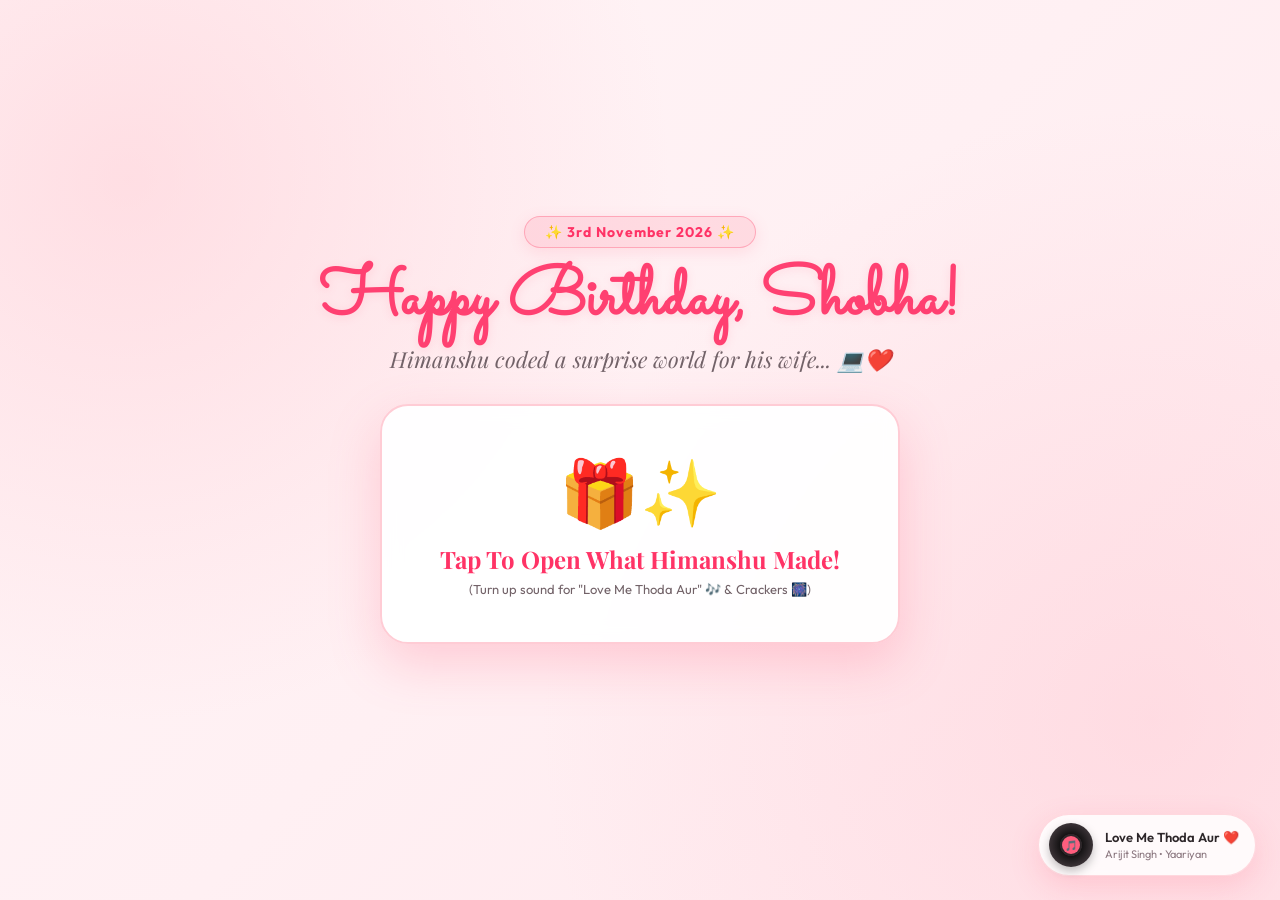
==== index.html @ 77c45a56 "feat: streamlined fast playful story with high visual return, crackers & zero reading clutter" ====
<!DOCTYPE html>
<html lang="en">
<head>
  <meta charset="UTF-8">
  <meta name="viewport" content="width=device-width, initial-scale=1.0, maximum-scale=1.0, user-scalable=no">
  <title>Happy Birthday Shobha 🎂💖 | 3rd November 2026</title>
  <link rel="stylesheet" href="assets/css/shared.css">
  <link rel="stylesheet" href="assets/css/storybook.css">
  <link rel="stylesheet" href="assets/css/vinyl.css">
  <link rel="stylesheet" href="assets/css/master_story.css">
</head>
<body>
  <!-- Ambient Background & Crackers Canvas -->
  <div class="ambient-bg"></div>

  <div class="story-container">

    <!-- STEP 0: Direct 1-Click Launch & Cracker Blast -->
    <div class="story-step active" id="step-0">
      <div class="date-badge">✨ 3rd November 2026 ✨</div>
      <h1 class="romantic-title">Happy Birthday, Shobha!</h1>
      <p class="romantic-subtitle">Himanshu coded a surprise world for his wife... 💻❤️</p>

      <div class="big-start-box" id="btn-main-start">
        <div class="start-icon">🎁✨</div>
        <h2 style="font-family: 'Playfair Display', serif; font-size: 24px; color: #ff3366; margin-top: 10px;">
          Tap To Open What Himanshu Made!
        </h2>
        <p style="font-size: 13px; color: #726268; margin-top: 6px;">
          (Turn up sound for "Love Me Thoda Aur" 🎶 & Crackers 🎆)
        </p>
      </div>
    </div>

    <!-- STEP 1: Funny Identity Verification (He click vs didn't click) -->
    <div class="story-step" id="step-1">
      <div class="date-badge">🔒 Himanshu Security Protocol</div>
      <h1 class="romantic-title">Identity Check! 🧐</h1>
      <p class="romantic-subtitle">My code needs to verify you are the real Shobha...</p>

      <div class="playful-quiz-box">
        <h3 style="font-family: 'Playfair Display', serif; font-size: 20px; color: #2d2629; margin-bottom: 8px;">
          Do you admit that Himanshu is the luckiest guy on Earth to have you as his wife? 💖
        </h3>
        <div class="quiz-btn-row">
          <button class="btn-choice" id="btn-q-yes">YES, 100% FACT! 👑</button>
          <button class="btn-runaway" id="btn-q-no">NO 🙈</button>
        </div>
        <div id="q-feedback" style="margin-top: 15px; font-family: 'Caveat', cursive; font-size: 22px; min-height: 25px;"></div>
      </div>
    </div>

    <!-- STEP 2: Growing Heart & Love Meter (3 Quick Taps, BIG Cracker Payoffs) -->
    <div class="story-step" id="step-2">
      <div class="date-badge">✨ Himanshu's Love Machine ✨</div>
      <h1 class="romantic-title">How Much Does He Love You?</h1>
      <p class="romantic-subtitle">Tap the heart to pump up the love meter! ❤️</p>

      <div class="heart-pump-stage">
        <div class="growing-heart-wrapper">
          <svg class="g-heart-svg" id="g-heart-svg" viewBox="0 0 32 29.6">
            <path d="M23.6,0c-3.4,0-6.3,2.7-7.6,5.6C14.7,2.7,11.8,0,8.4,0C3.8,0,0,3.8,0,8.4c0,9.4,16,21.2,16,21.2s16-11.9,16-21.2
            C32,3.8,28.2,0,23.6,0z"/>
          </svg>
        </div>

        <div class="meter-gauge-bar">
          <div class="meter-gauge-fill" id="meter-gauge-fill"></div>
        </div>
        <div class="meter-level-text" id="meter-level-text">Himanshu's Love: 100%</div>
        <div class="meter-reason-box" id="meter-reason-box">
          "Tap the heart to pump up the love!"
        </div>
      </div>
    </div>

    <!-- STEP 3: Grand Celebration Finale (All Visual, Pure Fun, Zero Reading Clutter) -->
    <div class="story-step" id="step-3">
      <div class="date-badge">✨ 3rd November 2026 • The Grand Celebration ✨</div>
      <h1 class="romantic-title">Happy Birthday, My Queen Shobha 🎂</h1>
      <p class="romantic-subtitle">To My Beautiful Wife — You are my greatest blessing ❤️</p>

      <!-- 1. The 3D Birthday Cake -->
      <div class="cake-container" style="margin: 25px auto;">
        <!-- Candles -->
        <div class="candles-row">
          <div class="candle">
            <div class="candle-wick"></div>
            <div class="flame"></div>
            <div class="smoke-puff"></div>
          </div>
          <div class="candle">
            <div class="candle-wick"></div>
            <div class="flame"></div>
            <div class="smoke-puff"></div>
          </div>
          <div class="candle">
            <div class="candle-wick"></div>
            <div class="flame"></div>
            <div class="smoke-puff"></div>
          </div>
        </div>

        <div class="cake-tier-top">
          <div class="cake-frosting"></div>
          <div class="strawberries">
            <span class="strawberry">🍓</span>
            <span class="strawberry">🍓</span>
            <span class="strawberry">🍓</span>
          </div>
        </div>
        <div class="cake-tier-bottom">
          <div class="cake-frosting"></div>
        </div>
        <div class="cake-plate"></div>
      </div>

      <div style="margin: 15px 0 25px;">
        <button class="btn-romantic" id="btn-blow-candles-finale">
          Blow Out The Candles 🌬️✨
        </button>
        <div id="after-cake-banner" style="display: none; margin-top: 15px;">
          <p style="font-family: 'Caveat', cursive; font-size: 26px; color: #ff3366;">
            May all your wishes and sweetest dreams come true, my wife! 💖
          </p>
        </div>
      </div>

      <!-- 2. Hanging Fairy Light Clothesline (Their Photos!) -->
      <div class="fairy-lights-wire" style="margin-top: 25px;">
        <svg class="wire-svg" viewBox="0 0 900 60" preserveAspectRatio="none">
          <path d="M 0 10 Q 225 35 450 20 Q 675 35 900 10" stroke="rgba(255, 234, 167, 0.5)" stroke-width="2" fill="none"/>
        </svg>
        <div class="bulbs-row">
          <div class="bulb"></div>
          <div class="bulb"></div>
          <div class="bulb"></div>
          <div class="bulb"></div>
          <div class="bulb"></div>
          <div class="bulb"></div>
          <div class="bulb"></div>
          <div class="bulb"></div>
          <div class="bulb"></div>
        </div>
      </div>

      <div class="polaroids-container" style="margin-top: 10px;">
        <!-- Polaroid 1 -->
        <div class="polaroid-card">
          <div class="polaroid-inner">
            <div class="polaroid-front">
              <div class="polaroid-tape"></div>
              <div class="polaroid-img-wrapper">
                <img src="assets/photos/photo1.jpeg" alt="Our Special Memory 1">
              </div>
              <div class="polaroid-caption">My Sunshine & Daily Smile 🌸</div>
              <div class="flip-hint">Tap to flip ↺</div>
            </div>
            <div class="polaroid-back">
              <h4>To My Dearest Wife ❤️</h4>
              <p>"Your smile lights up my entire world every day. I am so blessed to call you my wife."</p>
              <div class="flip-hint">Tap to flip back ↻</div>
            </div>
          </div>
        </div>

        <!-- Polaroid 2 -->
        <div class="polaroid-card">
          <div class="polaroid-inner">
            <div class="polaroid-front">
              <div class="polaroid-tape"></div>
              <div class="polaroid-img-wrapper">
                <img src="assets/photos/photo2.jpeg" alt="Our Special Memory 2">
              </div>
              <div class="polaroid-caption">My Wife Shobha — Forever Mine 💍✨</div>
              <div class="flip-hint">Tap to flip ↺</div>
            </div>
            <div class="polaroid-back">
              <h4>My Sacred Promise 💍</h4>
              <p>"I promise to hold your hand, make you laugh, and love you more with every passing day."</p>
              <div class="flip-hint">Tap to flip back ↻</div>
            </div>
          </div>
        </div>
      </div>

      <!-- 3. Scratch-Off Surprise Card -->
      <div class="scratch-section" style="margin-top: 35px; width: 100%;">
        <h3 style="font-family: 'Playfair Display', serif; color: #ff8da1; font-size: 21px;">
          Scratch To Reveal Himanshu's Message ✨
        </h3>
        <p style="font-size: 13px; color: #9f8c95; margin-top: 4px;">
          Scratch off the golden layer with your finger or mouse!
        </p>

        <div class="scratch-canvas-container" style="margin: 20px auto;">
          <div class="scratch-secret-message">
            <h3>Forever Yours, Shobha 💍</h3>
            <p>"Happy Birthday to my beautiful wife Shobha! You have my whole heart forever & always ❤️"</p>
          </div>
          <canvas id="scratch-canvas-finale"></canvas>
        </div>
      </div>

      <!-- 4. Crackers Cannon & Kisses Buttons -->
      <div class="crackers-action-card">
        <h3 style="font-family: 'Playfair Display', serif; color: #ff3366; font-size: 20px;">
          Burst Crackers & Fireworks! 🎆🎇
        </h3>
        <p style="font-size: 13px; color: #726268; margin-top: 4px; margin-bottom: 16px;">
          Crackers are bursting in the sky for you! Tap below to blast more!
        </p>
        <button class="btn-romantic" id="btn-burst-more-crackers">
          Blast More Crackers 🎆✨
        </button>
      </div>

      <div style="margin-top: 20px;">
        <button class="btn-romantic" id="btn-finale-kisses" style="background: linear-gradient(135deg, #e91e63, #ff4081);">
          Send Him A Kiss Back 💋
        </button>
      </div>

      <p style="margin-top: 35px; font-size: 13px; color: #a39299; font-family: 'Playfair Display', serif; font-style: italic;">
        Crafted with infinite love by Himanshu for his wife Shobha • 3rd November 2026
      </p>

    </div>

  </div>

  <!-- Scripts -->
  <script src="assets/js/audio_effects.js"></script>
  <script src="assets/js/confetti.js"></script>
  <script src="assets/js/music_controller.js"></script>
  <script src="assets/js/master_story.js"></script>
</body>
</html>
---- assets/css/shared.css ----
@import url('https://fonts.googleapis.com/css2?family=Caveat:wght@600;700&family=Dancing+Script:wght@600;700&family=Outfit:wght@300;400;500;600;700&family=Playfair+Display:ital,wght@0,600;0,700;1,400&family=Sacramento&display=swap');

:root {
  --primary-pink: #ff5e7e;
  --secondary-pink: #ff8da1;
  --blush: #ffd3b6;
  --warm-bg: #fff8f8;
  --gold: #d4af37;
  --text-dark: #2d2629;
  --text-muted: #726268;
  --white: #ffffff;
  --shadow-sm: 0 4px 15px rgba(255, 94, 126, 0.12);
  --shadow-md: 0 10px 30px rgba(255, 94, 126, 0.2);
  --shadow-lg: 0 20px 50px rgba(0, 0, 0, 0.15);
  --radius-lg: 24px;
}

* {
  margin: 0;
  padding: 0;
  box-sizing: border-box;
  -webkit-tap-highlight-color: transparent;
}

body {
  font-family: 'Outfit', sans-serif;
  color: var(--text-dark);
  background-color: var(--warm-bg);
  min-height: 100vh;
  overflow-x: hidden;
  position: relative;
  user-select: none;
}

/* Background Animated Ambient Glow & Hearts */
.ambient-bg {
  position: fixed;
  top: 0;
  left: 0;
  width: 100%;
  height: 100%;
  z-index: -1;
  pointer-events: none;
  background: radial-gradient(circle at 10% 20%, rgba(255, 182, 193, 0.35) 0%, transparent 40%),
              radial-gradient(circle at 90% 80%, rgba(255, 192, 203, 0.35) 0%, transparent 45%),
              linear-gradient(135deg, #fff5f7 0%, #fff0f3 50%, #ffe8ed 100%);
}

.floating-heart-particle {
  position: fixed;
  color: rgba(255, 117, 140, 0.3);
  font-size: 18px;
  pointer-events: none;
  animation: floatUpward 10s linear infinite;
  z-index: 0;
}

@keyframes floatUpward {
  0% {
    transform: translateY(105vh) scale(0.6) rotate(0deg);
    opacity: 0;
  }
  20% {
    opacity: 0.7;
  }
  80% {
    opacity: 0.7;
  }
  100% {
    transform: translateY(-10vh) scale(1.1) rotate(45deg);
    opacity: 0;
  }
}

/* Floating Music Player Widget */
#floating-music-widget {
  position: fixed;
  bottom: 24px;
  right: 24px;
  display: flex;
  align-items: center;
  gap: 12px;
  background: rgba(255, 255, 255, 0.85);
  backdrop-filter: blur(12px);
  -webkit-backdrop-filter: blur(12px);
  border: 1px solid rgba(255, 182, 193, 0.5);
  padding: 8px 16px 8px 10px;
  border-radius: 50px;
  box-shadow: var(--shadow-md);
  z-index: 9999;
  transition: all 0.3s cubic-bezier(0.2, 0.8, 0.2, 1);
}

#floating-music-widget:hover {
  transform: translateY(-2px);
  box-shadow: var(--shadow-lg);
  background: rgba(255, 255, 255, 0.95);
}

.music-disc-wrapper {
  position: relative;
  cursor: pointer;
}

.music-disc {
  width: 44px;
  height: 44px;
  border-radius: 50%;
  background: radial-gradient(circle, #2d2629 35%, #151314 36%, #3a3236 70%, #151314 100%);
  display: flex;
  align-items: center;
  justify-content: center;
  box-shadow: 0 4px 10px rgba(0, 0, 0, 0.25);
  transition: transform 0.2s;
}

.music-disc.spinning {
  animation: spinRecord 3s linear infinite;
}

@keyframes spinRecord {
  from { transform: rotate(0deg); }
  to { transform: rotate(360deg); }
}

.disc-label {
  width: 18px;
  height: 18px;
  border-radius: 50%;
  background: #ff5e7e;
  color: white;
  display: flex;
  align-items: center;
  justify-content: center;
  font-size: 10px;
}

.music-note-float {
  position: absolute;
  top: -6px;
  right: -4px;
  font-size: 14px;
  color: #ff4071;
  opacity: 0;
  pointer-events: none;
}

.music-note-float.floating {
  animation: noteRise 1.8s ease-in-out infinite;
}

@keyframes noteRise {
  0% { transform: translateY(0) scale(0.8); opacity: 0; }
  50% { opacity: 1; }
  100% { transform: translateY(-16px) scale(1.2); opacity: 0; }
}

.music-info-panel {
  display: flex;
  flex-direction: column;
  gap: 2px;
}

.track-title {
  font-size: 13px;
  font-weight: 600;
  color: #2d2629;
  white-space: nowrap;
}

.track-artist {
  font-size: 11px;
  color: #8c7880;
}

.music-controls {
  display: flex;
  gap: 6px;
  margin-top: 4px;
}

.track-btn {
  background: #fff0f3;
  border: 1px solid #ffd0d8;
  color: #ff4071;
  font-size: 10px;
  font-weight: 600;
  padding: 2px 8px;
  border-radius: 12px;
  cursor: pointer;
  transition: all 0.2s;
}

.track-btn.active, .track-btn:hover {
  background: #ff4071;
  color: white;
  border-color: #ff4071;
}

/* Navigation Back Bar */
.top-nav-bar {
  position: fixed;
  top: 18px;
  left: 20px;
  z-index: 999;
  display: flex;
  align-items: center;
  gap: 12px;
}

.back-home-btn {
  display: inline-flex;
  align-items: center;
  gap: 8px;
  padding: 8px 18px;
  background: rgba(255, 255, 255, 0.85);
  backdrop-filter: blur(8px);
  -webkit-backdrop-filter: blur(8px);
  border: 1px solid rgba(255, 182, 193, 0.6);
  border-radius: 30px;
  color: #ff4071;
  font-weight: 600;
  font-size: 13px;
  text-decoration: none;
  box-shadow: var(--shadow-sm);
  transition: all 0.25s;
}

.back-home-btn:hover {
  background: #ff4071;
  color: #fff;
  transform: translateX(-3px);
  box-shadow: var(--shadow-md);
}

/* Common UI Elements */
.romantic-title {
  font-family: 'Sacramento', cursive;
  font-size: clamp(38px, 6vw, 68px);
  color: #ff4071;
  text-align: center;
  line-height: 1.1;
  text-shadow: 0 2px 10px rgba(255, 94, 126, 0.15);
}

.romantic-subtitle {
  font-family: 'Playfair Display', serif;
  font-style: italic;
  font-size: clamp(16px, 2.5vw, 22px);
  color: #726268;
  text-align: center;
  margin-top: 6px;
}

.btn-romantic {
  display: inline-flex;
  align-items: center;
  justify-content: center;
  gap: 10px;
  background: linear-gradient(135deg, #ff5e7e 0%, #ff8da1 100%);
  color: white;
  border: none;
  padding: 14px 34px;
  border-radius: 50px;
  font-size: 16px;
  font-weight: 600;
  cursor: pointer;
  box-shadow: 0 8px 25px rgba(255, 94, 126, 0.35);
  transition: all 0.3s cubic-bezier(0.2, 0.8, 0.2, 1);
}

.btn-romantic:hover {
  transform: translateY(-3px) scale(1.02);
  box-shadow: 0 12px 30px rgba(255, 94, 126, 0.45);
}

.btn-romantic:active {
  transform: translateY(0) scale(0.98);
}

/* Responsive tweaks */
@media (max-width: 600px) {
  #floating-music-widget {
    bottom: 14px;
    right: 14px;
    padding: 6px 12px 6px 8px;
  }
  .music-disc {
    width: 38px;
    height: 38px;
  }
  .track-title {
    font-size: 11px;
    max-width: 140px;
    overflow: hidden;
    text-overflow: ellipsis;
  }
  .track-artist {
    font-size: 9px;
  }
  .top-nav-bar {
    top: 12px;
    left: 12px;
  }
  .back-home-btn {
    padding: 6px 14px;
    font-size: 12px;
  }
}
---- assets/css/storybook.css ----
/* Storybook & Interactive KoiKoi Edition Styles */

.storybook-container {
  max-width: 800px;
  margin: 0 auto;
  padding: 80px 20px 100px;
  min-height: 100vh;
  display: flex;
  flex-direction: column;
  align-items: center;
  justify-content: center;
  position: relative;
  z-index: 10;
}

/* Multi-stage wrapper */
.stage {
  width: 100%;
  display: none;
  flex-direction: column;
  align-items: center;
  justify-content: center;
  text-align: center;
  animation: stageFadeIn 0.8s cubic-bezier(0.16, 1, 0.3, 1) forwards;
}

.stage.active {
  display: flex;
}

@keyframes stageFadeIn {
  from {
    opacity: 0;
    transform: translateY(24px) scale(0.97);
  }
  to {
    opacity: 1;
    transform: translateY(0) scale(1);
  }
}

/* STAGE 0: Sealed Envelope */
.envelope-wrapper {
  position: relative;
  cursor: pointer;
  margin: 40px auto;
  transition: transform 0.3s;
}

.envelope-wrapper:hover {
  transform: scale(1.03);
}

.envelope {
  position: relative;
  width: 280px;
  height: 190px;
  background: #ffecf0;
  border-radius: 12px;
  box-shadow: 0 15px 35px rgba(255, 94, 126, 0.25);
  display: flex;
  align-items: center;
  justify-content: center;
  border: 2px solid #ffccd5;
}

.envelope-flap {
  position: absolute;
  top: 0;
  left: 0;
  width: 0;
  height: 0;
  border-left: 140px solid transparent;
  border-right: 140px solid transparent;
  border-top: 105px solid #ffccd5;
  transform-origin: top;
  transition: transform 0.6s cubic-bezier(0.4, 0, 0.2, 1);
  z-index: 3;
}

.envelope.open .envelope-flap {
  transform: rotateX(180deg);
  z-index: 1;
}

.wax-seal {
  position: absolute;
  top: 75px;
  left: calc(50% - 24px);
  width: 48px;
  height: 48px;
  border-radius: 50%;
  background: radial-gradient(circle, #ff2a6d, #c2185b);
  box-shadow: 0 4px 10px rgba(194, 24, 91, 0.4);
  display: flex;
  align-items: center;
  justify-content: center;
  color: white;
  font-size: 20px;
  z-index: 4;
  transition: all 0.4s;
}

.envelope.open .wax-seal {
  transform: scale(0);
  opacity: 0;
}

.envelope-letter-preview {
  position: absolute;
  width: 240px;
  height: 150px;
  background: white;
  border-radius: 8px;
  box-shadow: 0 2px 8px rgba(0,0,0,0.08);
  top: 20px;
  transition: transform 0.6s 0.2s cubic-bezier(0.4, 0, 0.2, 1);
  z-index: 2;
  display: flex;
  flex-direction: column;
  align-items: center;
  justify-content: center;
  padding: 15px;
}

.envelope.open .envelope-letter-preview {
  transform: translateY(-80px);
}

/* STAGE 1: Interactive Birthday Cake */
.cake-container {
  margin: 30px auto;
  position: relative;
  width: 250px;
  height: 200px;
  display: flex;
  flex-direction: column;
  align-items: center;
  justify-content: flex-end;
}

.cake-plate {
  width: 260px;
  height: 16px;
  background: #f1f2f6;
  border-radius: 10px;
  box-shadow: 0 10px 25px rgba(0, 0, 0, 0.12);
}

.cake-tier-bottom {
  width: 200px;
  height: 70px;
  background: linear-gradient(to right, #ffd1dc, #ffccd5, #ffb6c1);
  border-radius: 12px 12px 0 0;
  position: relative;
  box-shadow: inset 0 -6px 0 rgba(0,0,0,0.05);
}

.cake-tier-top {
  width: 140px;
  height: 60px;
  background: linear-gradient(to right, #fff0f3, #ffe3e8, #ffd1dc);
  border-radius: 12px 12px 0 0;
  position: relative;
  margin-bottom: -4px;
}

.cake-frosting {
  position: absolute;
  top: 0;
  left: 0;
  width: 100%;
  height: 18px;
  background: #ffffff;
  border-radius: 12px 12px 10px 10px;
}

.strawberries {
  position: absolute;
  top: -12px;
  width: 100%;
  display: flex;
  justify-content: space-around;
  padding: 0 15px;
}

.strawberry {
  font-size: 16px;
}

.candles-row {
  position: absolute;
  top: -46px;
  width: 100%;
  display: flex;
  justify-content: center;
  gap: 22px;
}

.candle {
  width: 10px;
  height: 38px;
  background: repeating-linear-gradient(45deg, #ff8da1, #ff8da1 6px, #ffffff 6px, #ffffff 12px);
  border-radius: 4px;
  position: relative;
  cursor: pointer;
}

.candle-wick {
  position: absolute;
  top: -6px;
  left: 4px;
  width: 2px;
  height: 6px;
  background: #444;
}

.flame {
  position: absolute;
  top: -22px;
  left: 0px;
  width: 10px;
  height: 18px;
  background: radial-gradient(ellipse at bottom, #fff700 0%, #ff8c00 60%, transparent 80%);
  border-radius: 50% 50% 20% 20%;
  animation: flicker 0.6s infinite alternate ease-in-out;
  box-shadow: 0 0 16px #ffb300, 0 0 30px #ff6600;
  cursor: pointer;
  transition: opacity 0.4s, transform 0.4s;
}

.flame.blown-out {
  opacity: 0;
  transform: scale(0.2) translateY(-10px);
  pointer-events: none;
}

@keyframes flicker {
  0% { transform: scale(1) rotate(-2deg); }
  100% { transform: scale(1.15) rotate(3deg); }
}

.smoke-puff {
  position: absolute;
  top: -30px;
  left: 2px;
  width: 6px;
  height: 6px;
  background: rgba(180, 180, 180, 0.6);
  border-radius: 50%;
  opacity: 0;
  pointer-events: none;
}

.smoke-puff.rise {
  animation: smokeRise 1.2s ease-out forwards;
}

@keyframes smokeRise {
  0% { opacity: 0.8; transform: translateY(0) scale(1); }
  100% { opacity: 0; transform: translateY(-30px) scale(3.5); }
}

/* STAGE 2: Balloon Popping Game */
.balloons-grid {
  display: flex;
  flex-wrap: wrap;
  justify-content: center;
  gap: 25px;
  margin: 35px auto 25px;
  max-width: 650px;
}

.balloon-item {
  display: flex;
  flex-direction: column;
  align-items: center;
  cursor: pointer;
  position: relative;
  transition: transform 0.3s cubic-bezier(0.175, 0.885, 0.32, 1.275);
}

.balloon-item:hover {
  transform: translateY(-8px) scale(1.05);
}

.balloon-bubble {
  width: 85px;
  height: 105px;
  border-radius: 50% 50% 50% 50% / 40% 40% 60% 60%;
  position: relative;
  box-shadow: inset -8px -8px 15px rgba(0, 0, 0, 0.12), 0 10px 20px rgba(0, 0, 0, 0.1);
  display: flex;
  align-items: center;
  justify-content: center;
  color: white;
  font-weight: 700;
  font-size: 16px;
  animation: balloonFloat 3s ease-in-out infinite alternate;
}

.balloon-item:nth-child(1) .balloon-bubble { background: linear-gradient(135deg, #ff758c, #ff7eb3); animation-delay: 0s; }
.balloon-item:nth-child(2) .balloon-bubble { background: linear-gradient(135deg, #b19ffb, #a18cd1); animation-delay: 0.5s; }
.balloon-item:nth-child(3) .balloon-bubble { background: linear-gradient(135deg, #ff9a9e, #fecfef); animation-delay: 1s; }
.balloon-item:nth-child(4) .balloon-bubble { background: linear-gradient(135deg, #fbc2eb, #a6c1ee); animation-delay: 1.5s; }

@keyframes balloonFloat {
  0% { transform: translateY(0px) rotate(-1deg); }
  100% { transform: translateY(-12px) rotate(2deg); }
}

.balloon-bubble::after {
  content: '';
  position: absolute;
  bottom: -6px;
  left: calc(50% - 5px);
  width: 10px;
  height: 8px;
  background: inherit;
  border-radius: 3px;
}

.balloon-string {
  width: 2px;
  height: 45px;
  background: rgba(0, 0, 0, 0.18);
  margin-top: 5px;
}

.balloon-revealed-card {
  display: none;
  background: #ffffff;
  padding: 16px 20px;
  border-radius: 16px;
  box-shadow: var(--shadow-md);
  border: 1px solid #ffd0d8;
  max-width: 280px;
  text-align: center;
  animation: popCard 0.4s cubic-bezier(0.175, 0.885, 0.32, 1.275) forwards;
}

@keyframes popCard {
  0% { transform: scale(0.4); opacity: 0; }
  100% { transform: scale(1); opacity: 1; }
}

.balloon-revealed-card .secret-title {
  color: #ff4071;
  font-size: 13px;
  font-weight: 700;
  text-transform: uppercase;
  margin-bottom: 4px;
}

.balloon-revealed-card .secret-text {
  font-size: 15px;
  color: #3a2e33;
  line-height: 1.4;
  font-family: 'Caveat', cursive;
  font-size: 18px;
}

/* STAGE 3: Polaroid Photo Memories */
.polaroids-container {
  display: flex;
  flex-wrap: wrap;
  justify-content: center;
  gap: 35px;
  margin: 35px auto;
  perspective: 1000px;
}

.polaroid-card {
  width: 270px;
  height: 380px;
  cursor: pointer;
  perspective: 1000px;
  transition: transform 0.3s;
}

.polaroid-card:hover {
  transform: translateY(-8px) scale(1.03);
}

.polaroid-inner {
  width: 100%;
  height: 100%;
  position: relative;
  transform-style: preserve-3d;
  transition: transform 0.8s cubic-bezier(0.175, 0.885, 0.32, 1.275);
  box-shadow: 0 15px 35px rgba(0,0,0,0.15);
  border-radius: 6px;
}

.polaroid-card.flipped .polaroid-inner {
  transform: rotateY(180deg);
}

.polaroid-front, .polaroid-back {
  position: absolute;
  width: 100%;
  height: 100%;
  backface-visibility: hidden;
  background: #ffffff;
  border-radius: 6px;
  padding: 16px 16px 24px;
  display: flex;
  flex-direction: column;
}

.polaroid-tape {
  position: absolute;
  top: -12px;
  left: calc(50% - 35px);
  width: 70px;
  height: 24px;
  background: rgba(255, 230, 200, 0.7);
  backdrop-filter: blur(2px);
  transform: rotate(-3deg);
  border-radius: 2px;
  box-shadow: 0 2px 5px rgba(0,0,0,0.06);
  z-index: 10;
}

.polaroid-img-wrapper {
  width: 100%;
  height: 270px;
  overflow: hidden;
  border-radius: 4px;
  background: #f0e6e8;
}

.polaroid-img-wrapper img {
  width: 100%;
  height: 100%;
  object-fit: cover;
  transition: transform 0.4s;
}

.polaroid-card:hover .polaroid-img-wrapper img {
  transform: scale(1.04);
}

.polaroid-caption {
  margin-top: 14px;
  font-family: 'Caveat', cursive;
  font-size: 20px;
  color: #3a2e33;
  text-align: center;
}

.polaroid-back {
  transform: rotateY(180deg);
  background: #fffdfa;
  border: 1px solid #fae1dd;
  justify-content: center;
  align-items: center;
  padding: 30px;
}

.polaroid-back h4 {
  font-family: 'Playfair Display', serif;
  color: #ff4071;
  font-size: 18px;
  margin-bottom: 12px;
}

.polaroid-back p {
  font-family: 'Caveat', cursive;
  font-size: 21px;
  color: #4a3b40;
  line-height: 1.5;
}

.flip-hint {
  font-size: 11px;
  color: #ff758c;
  margin-top: 15px;
  text-transform: uppercase;
  letter-spacing: 1px;
}

/* STAGE 4: Unfolding Love Letter */
.letter-box {
  background: #fffdf8;
  border: 1px solid #f3d7dc;
  border-radius: 18px;
  padding: 40px 35px;
  max-width: 620px;
  margin: 30px auto;
  box-shadow: 0 15px 40px rgba(255, 94, 126, 0.15);
  position: relative;
  text-align: left;
}

.letter-box::before {
  content: '💌';
  position: absolute;
  top: -20px;
  left: calc(50% - 20px);
  font-size: 30px;
  background: white;
  border-radius: 50%;
  padding: 4px;
  box-shadow: 0 4px 10px rgba(0,0,0,0.08);
}

.letter-date {
  font-size: 13px;
  color: #a08c93;
  text-align: right;
  margin-bottom: 15px;
  font-family: 'Playfair Display', serif;
}

.letter-greeting {
  font-family: 'Playfair Display', serif;
  font-size: 24px;
  color: #ff4071;
  margin-bottom: 18px;
}

.letter-body {
  font-family: 'Caveat', cursive;
  font-size: 22px;
  color: #382c31;
  line-height: 1.7;
  min-height: 180px;
  white-space: pre-line;
}

.letter-signature {
  margin-top: 25px;
  font-family: 'Sacramento', cursive;
  font-size: 34px;
  color: #ff4071;
  text-align: right;
}

.interactive-kisses-btn {
  margin-top: 25px;
}
---- assets/css/vinyl.css ----
/* Experience 2: Vintage Vinyl & Fairy Light Aesthetic Styles */

:root {
  --vinyl-dark: #121013;
  --vinyl-card: #1c181f;
  --vinyl-gold: #f6d365;
  --fairy-glow: rgba(255, 234, 167, 0.85);
  --accent-rose: #ff758c;
}

body.vinyl-theme {
  background-color: var(--vinyl-dark);
  color: #f7eff2;
  overflow-x: hidden;
}

.vinyl-theme .ambient-bg {
  background: radial-gradient(circle at 50% 20%, rgba(255, 117, 140, 0.15) 0%, transparent 60%),
              radial-gradient(circle at 80% 80%, rgba(246, 211, 101, 0.1) 0%, transparent 50%),
              linear-gradient(180deg, #18141b 0%, #100e12 100%);
}

.vinyl-container {
  max-width: 900px;
  margin: 0 auto;
  padding: 90px 20px 100px;
  position: relative;
  z-index: 10;
}

/* Fairy Lights Wire & Bulbs */
.fairy-lights-wire {
  position: relative;
  width: 100%;
  height: 60px;
  margin-bottom: 20px;
}

.wire-svg {
  width: 100%;
  height: 60px;
}

.bulbs-row {
  position: absolute;
  top: 15px;
  left: 0;
  width: 100%;
  display: flex;
  justify-content: space-around;
  padding: 0 20px;
  pointer-events: none;
}

.bulb {
  width: 14px;
  height: 20px;
  border-radius: 50% 50% 40% 40%;
  background: #fff4cc;
  box-shadow: 0 0 15px 4px var(--fairy-glow), 0 0 30px var(--fairy-glow);
  animation: bulbGlow 2.5s infinite alternate ease-in-out;
}

.bulb:nth-child(2n) { animation-delay: 0.7s; background: #ffe0e6; box-shadow: 0 0 15px 4px rgba(255, 182, 193, 0.8); }
.bulb:nth-child(3n) { animation-delay: 1.4s; background: #fff8db; }

@keyframes bulbGlow {
  0% { opacity: 0.65; transform: scale(0.92); }
  100% { opacity: 1; transform: scale(1.08); }
}

/* Clothesline Polaroid Gallery */
.hanging-gallery {
  display: flex;
  justify-content: center;
  gap: 40px;
  flex-wrap: wrap;
  margin: 20px 0 50px;
}

.hanging-photo-item {
  position: relative;
  cursor: pointer;
  transform-origin: top center;
  animation: photoSway 4s ease-in-out infinite alternate;
  transition: transform 0.3s;
}

.hanging-photo-item:nth-child(2) {
  animation-delay: -2s;
}

.hanging-photo-item:hover {
  animation-play-state: paused;
  transform: scale(1.04) rotate(0deg) !important;
  z-index: 20;
}

@keyframes photoSway {
  0% { transform: rotate(-2.5deg); }
  100% { transform: rotate(2.5deg); }
}

.clothespin {
  position: absolute;
  top: -18px;
  left: calc(50% - 7px);
  width: 14px;
  height: 28px;
  background: #c89666;
  border-radius: 3px;
  box-shadow: 0 3px 6px rgba(0,0,0,0.4);
  z-index: 5;
}

.clothespin::after {
  content: '';
  position: absolute;
  top: 10px;
  left: 1px;
  width: 12px;
  height: 4px;
  background: #8b5a2b;
  border-radius: 1px;
}

.vintage-polaroid {
  background: #ffffff;
  padding: 14px 14px 22px;
  border-radius: 4px;
  width: 250px;
  box-shadow: 0 15px 35px rgba(0, 0, 0, 0.45);
}

.vintage-polaroid img {
  width: 100%;
  height: 250px;
  object-fit: cover;
  border-radius: 2px;
}

.vintage-polaroid-caption {
  font-family: 'Caveat', cursive;
  font-size: 20px;
  color: #1a171a;
  text-align: center;
  margin-top: 10px;
}

/* Turntable Player */
.turntable-box {
  background: #1c1822;
  border: 1px solid rgba(255, 117, 140, 0.25);
  border-radius: 24px;
  padding: 35px 30px;
  max-width: 550px;
  margin: 30px auto;
  box-shadow: 0 25px 60px rgba(0, 0, 0, 0.6);
  display: flex;
  flex-direction: column;
  align-items: center;
  position: relative;
}

.turntable-deck {
  position: relative;
  width: 280px;
  height: 280px;
  background: #141118;
  border-radius: 50%;
  display: flex;
  align-items: center;
  justify-content: center;
  box-shadow: inset 0 0 20px rgba(0,0,0,0.8), 0 8px 25px rgba(0,0,0,0.5);
  border: 4px solid #2a2433;
}

.vinyl-record {
  width: 250px;
  height: 250px;
  border-radius: 50%;
  background: radial-gradient(circle, #0e0d10 20%, #201d24 35%, #0e0d10 50%, #201d24 65%, #0e0d10 80%);
  display: flex;
  align-items: center;
  justify-content: center;
  box-shadow: 0 4px 15px rgba(0,0,0,0.6);
  position: relative;
}

.vinyl-record.spinning {
  animation: spinVinyl 3.5s linear infinite;
}

@keyframes spinVinyl {
  from { transform: rotate(0deg); }
  to { transform: rotate(360deg); }
}

.vinyl-center-label {
  width: 95px;
  height: 95px;
  border-radius: 50%;
  background: #ff5e7e;
  background-image: linear-gradient(135deg, #ff758c 0%, #ff7eb3 100%);
  display: flex;
  flex-direction: column;
  align-items: center;
  justify-content: center;
  text-align: center;
  box-shadow: 0 0 10px rgba(0,0,0,0.3);
  padding: 8px;
}

.vinyl-center-label span.song-label-title {
  font-size: 9px;
  font-weight: 700;
  color: white;
  text-transform: uppercase;
  letter-spacing: 0.5px;
}

.vinyl-center-label span.song-label-sub {
  font-size: 8px;
  color: #ffe3e8;
  margin-top: 2px;
}

.vinyl-spindle-hole {
  width: 12px;
  height: 12px;
  border-radius: 50%;
  background: #141118;
  margin-top: 4px;
  border: 1px solid #444;
}

/* Tonearm */
.tonearm {
  position: absolute;
  top: 15px;
  right: 15px;
  width: 70px;
  height: 140px;
  transform-origin: top right;
  transition: transform 0.8s cubic-bezier(0.4, 0, 0.2, 1);
  transform: rotate(-25deg);
  pointer-events: none;
  z-index: 10;
}

.tonearm.playing {
  transform: rotate(5deg);
}

.tonearm-base {
  position: absolute;
  top: 0;
  right: 0;
  width: 28px;
  height: 28px;
  border-radius: 50%;
  background: #504859;
  border: 2px solid #8b7f96;
}

.tonearm-rod {
  position: absolute;
  top: 14px;
  right: 12px;
  width: 4px;
  height: 110px;
  background: #b5a9c2;
  border-radius: 2px;
}

.tonearm-head {
  position: absolute;
  bottom: 0;
  left: 2px;
  width: 14px;
  height: 24px;
  background: #ff5e7e;
  border-radius: 3px;
  transform: rotate(15deg);
}

/* Audio Visualizer Waves */
.visualizer-bars {
  display: flex;
  align-items: flex-end;
  gap: 4px;
  height: 25px;
  margin-top: 20px;
}

.v-bar {
  width: 4px;
  background: #ff758c;
  border-radius: 2px;
  height: 4px;
  transition: height 0.15s ease;
}

.v-bar.active {
  animation: jumpBar 0.5s ease-in-out infinite alternate;
}

.v-bar:nth-child(1) { animation-delay: 0.1s; }
.v-bar:nth-child(2) { animation-delay: 0.3s; }
.v-bar:nth-child(3) { animation-delay: 0.15s; }
.v-bar:nth-child(4) { animation-delay: 0.4s; }
.v-bar:nth-child(5) { animation-delay: 0.25s; }
.v-bar:nth-child(6) { animation-delay: 0.35s; }
.v-bar:nth-child(7) { animation-delay: 0.05s; }

@keyframes jumpBar {
  0% { height: 4px; }
  100% { height: 24px; }
}

/* Scratch Card Area */
.scratch-section {
  background: #1c1822;
  border: 1px solid rgba(255, 117, 140, 0.2);
  border-radius: 20px;
  padding: 30px;
  max-width: 460px;
  margin: 40px auto;
  text-align: center;
}

.scratch-canvas-container {
  position: relative;
  width: 320px;
  height: 160px;
  margin: 20px auto 10px;
  border-radius: 14px;
  overflow: hidden;
  box-shadow: 0 8px 25px rgba(0,0,0,0.5);
}

.scratch-secret-message {
  position: absolute;
  top: 0;
  left: 0;
  width: 100%;
  height: 100%;
  background: linear-gradient(135deg, #ff758c, #ff7eb3);
  display: flex;
  flex-direction: column;
  align-items: center;
  justify-content: center;
  color: white;
  padding: 15px;
  text-align: center;
}

.scratch-secret-message h3 {
  font-family: 'Playfair Display', serif;
  font-size: 19px;
  margin-bottom: 6px;
}

.scratch-secret-message p {
  font-family: 'Caveat', cursive;
  font-size: 22px;
  line-height: 1.3;
}

#scratch-canvas {
  position: absolute;
  top: 0;
  left: 0;
  width: 100%;
  height: 100%;
  cursor: crosshair;
  z-index: 2;
}

/* Milestone Cards */
.milestones-deck {
  display: flex;
  gap: 20px;
  justify-content: center;
  flex-wrap: wrap;
  margin-top: 40px;
}

.milestone-item {
  background: rgba(255, 255, 255, 0.05);
  border: 1px solid rgba(255, 117, 140, 0.25);
  border-radius: 16px;
  padding: 20px 24px;
  min-width: 220px;
  text-align: center;
  backdrop-filter: blur(8px);
}

.milestone-item .m-icon {
  font-size: 28px;
  margin-bottom: 8px;
}

.milestone-item .m-title {
  font-size: 12px;
  text-transform: uppercase;
  color: #ff8da1;
  letter-spacing: 1px;
}

.milestone-item .m-value {
  font-family: 'Caveat', cursive;
  font-size: 22px;
  color: #ffffff;
  margin-top: 4px;
}
---- assets/css/master_story.css ----
/* Master Playful Story CSS */

.story-container {
  max-width: 840px;
  margin: 0 auto;
  padding: 60px 20px 100px;
  min-height: 100vh;
  display: flex;
  flex-direction: column;
  align-items: center;
  justify-content: center;
  text-align: center;
  position: relative;
  z-index: 10;
}

.story-step {
  width: 100%;
  display: none;
  flex-direction: column;
  align-items: center;
  justify-content: center;
  animation: stepFadeIn 0.7s cubic-bezier(0.16, 1, 0.3, 1) forwards;
}

.story-step.active {
  display: flex;
}

@keyframes stepFadeIn {
  from { opacity: 0; transform: translateY(20px) scale(0.96); }
  to { opacity: 1; transform: translateY(0) scale(1); }
}

/* Date Pill */
.date-badge {
  display: inline-flex;
  align-items: center;
  gap: 8px;
  background: rgba(255, 94, 126, 0.15);
  border: 1px solid rgba(255, 94, 126, 0.4);
  color: #ff3366;
  padding: 6px 20px;
  border-radius: 30px;
  font-size: 14px;
  font-weight: 700;
  letter-spacing: 1px;
  margin-bottom: 16px;
  box-shadow: 0 4px 15px rgba(255, 94, 126, 0.15);
}

/* Scene 0: Start Button */
.big-start-box {
  background: rgba(255, 255, 255, 0.95);
  backdrop-filter: blur(10px);
  border-radius: 28px;
  padding: 45px 30px;
  box-shadow: 0 20px 50px rgba(255, 94, 126, 0.25);
  border: 2px solid #ffccd5;
  margin-top: 30px;
  max-width: 520px;
  width: 100%;
  cursor: pointer;
  transition: transform 0.3s, box-shadow 0.3s;
}

.big-start-box:hover {
  transform: translateY(-5px) scale(1.02);
  box-shadow: 0 25px 60px rgba(255, 94, 126, 0.35);
}

.start-icon {
  font-size: 65px;
  animation: pulseIcon 1.8s infinite alternate ease-in-out;
}

@keyframes pulseIcon {
  0% { transform: scale(1); }
  100% { transform: scale(1.15) rotate(4deg); }
}

/* Scene 1: Playful Quiz */
.playful-quiz-box {
  background: white;
  border-radius: 24px;
  padding: 35px 25px;
  box-shadow: 0 15px 45px rgba(255, 94, 126, 0.18);
  border: 2px solid #ffd0d8;
  max-width: 540px;
  width: 100%;
  margin: 25px auto;
  position: relative;
}

.quiz-btn-row {
  display: flex;
  justify-content: center;
  gap: 18px;
  margin-top: 25px;
  position: relative;
  min-height: 60px;
}

.btn-choice {
  background: linear-gradient(135deg, #ff5e7e 0%, #ff8da1 100%);
  color: white;
  border: none;
  padding: 14px 28px;
  border-radius: 50px;
  font-size: 15px;
  font-weight: 700;
  cursor: pointer;
  box-shadow: 0 6px 18px rgba(255, 94, 126, 0.3);
  transition: transform 0.2s;
}

.btn-choice:hover {
  transform: scale(1.05);
}

.btn-runaway {
  background: #f1f2f6;
  color: #747d8c;
  border: none;
  padding: 14px 26px;
  border-radius: 50px;
  font-size: 15px;
  font-weight: 600;
  cursor: pointer;
  transition: all 0.2s cubic-bezier(0.175, 0.885, 0.32, 1.275);
}

/* Scene 2: Interactive Growing Heart */
.heart-pump-stage {
  margin: 30px auto;
  display: flex;
  flex-direction: column;
  align-items: center;
}

.growing-heart-wrapper {
  position: relative;
  width: 180px;
  height: 180px;
  display: flex;
  align-items: center;
  justify-content: center;
  cursor: pointer;
  margin: 20px auto;
}

.g-heart-svg {
  width: 110px;
  height: 110px;
  fill: #ff3366;
  filter: drop-shadow(0 0 15px rgba(255, 51, 102, 0.6));
  transition: transform 0.3s cubic-bezier(0.175, 0.885, 0.32, 1.275), filter 0.3s;
}

.g-heart-svg.pumping {
  animation: heartThump 0.5s ease-in-out infinite alternate;
}

@keyframes heartThump {
  0% { transform: scale(1); }
  100% { transform: scale(1.22); }
}

.meter-gauge-bar {
  width: 280px;
  height: 14px;
  background: #ffe0e6;
  border-radius: 10px;
  overflow: hidden;
  margin: 15px auto 8px;
  border: 1px solid #ffccd5;
}

.meter-gauge-fill {
  width: 25%;
  height: 100%;
  background: linear-gradient(90deg, #ff758c, #ff3366);
  border-radius: 10px;
  transition: width 0.4s cubic-bezier(0.4, 0, 0.2, 1);
}

.meter-level-text {
  font-family: 'Outfit', sans-serif;
  font-weight: 700;
  color: #ff3366;
  font-size: 18px;
}

.meter-reason-box {
  font-family: 'Caveat', cursive;
  font-size: 24px;
  color: #382c31;
  min-height: 55px;
  margin-top: 10px;
  padding: 0 20px;
}

/* Scene 3: Forbidden Button */
.forbidden-box {
  background: white;
  border-radius: 24px;
  padding: 40px 25px;
  box-shadow: 0 15px 45px rgba(255, 94, 126, 0.2);
  border: 2px dashed #ff4d6d;
  max-width: 500px;
  width: 100%;
  margin: 30px auto;
}

.btn-forbidden {
  background: linear-gradient(135deg, #ff1744, #d50000);
  color: white;
  border: none;
  padding: 16px 36px;
  border-radius: 50px;
  font-size: 17px;
  font-weight: 800;
  cursor: pointer;
  box-shadow: 0 8px 25px rgba(213, 0, 0, 0.4);
  transition: all 0.25s;
  letter-spacing: 0.5px;
}

.btn-forbidden:hover {
  transform: scale(1.06);
  box-shadow: 0 12px 30px rgba(213, 0, 0, 0.5);
}

/* Grand Finale Layout */
.finale-section {
  width: 100%;
  margin-top: 35px;
}

.cake-box-finale {
  margin: 30px auto;
}

/* Fireworks Cannon Banner */
.crackers-action-card {
  background: rgba(255, 255, 255, 0.9);
  backdrop-filter: blur(8px);
  border: 1px solid rgba(255, 117, 140, 0.35);
  border-radius: 20px;
  padding: 22px;
  margin: 35px auto 20px;
  max-width: 540px;
  box-shadow: var(--shadow-md);
}
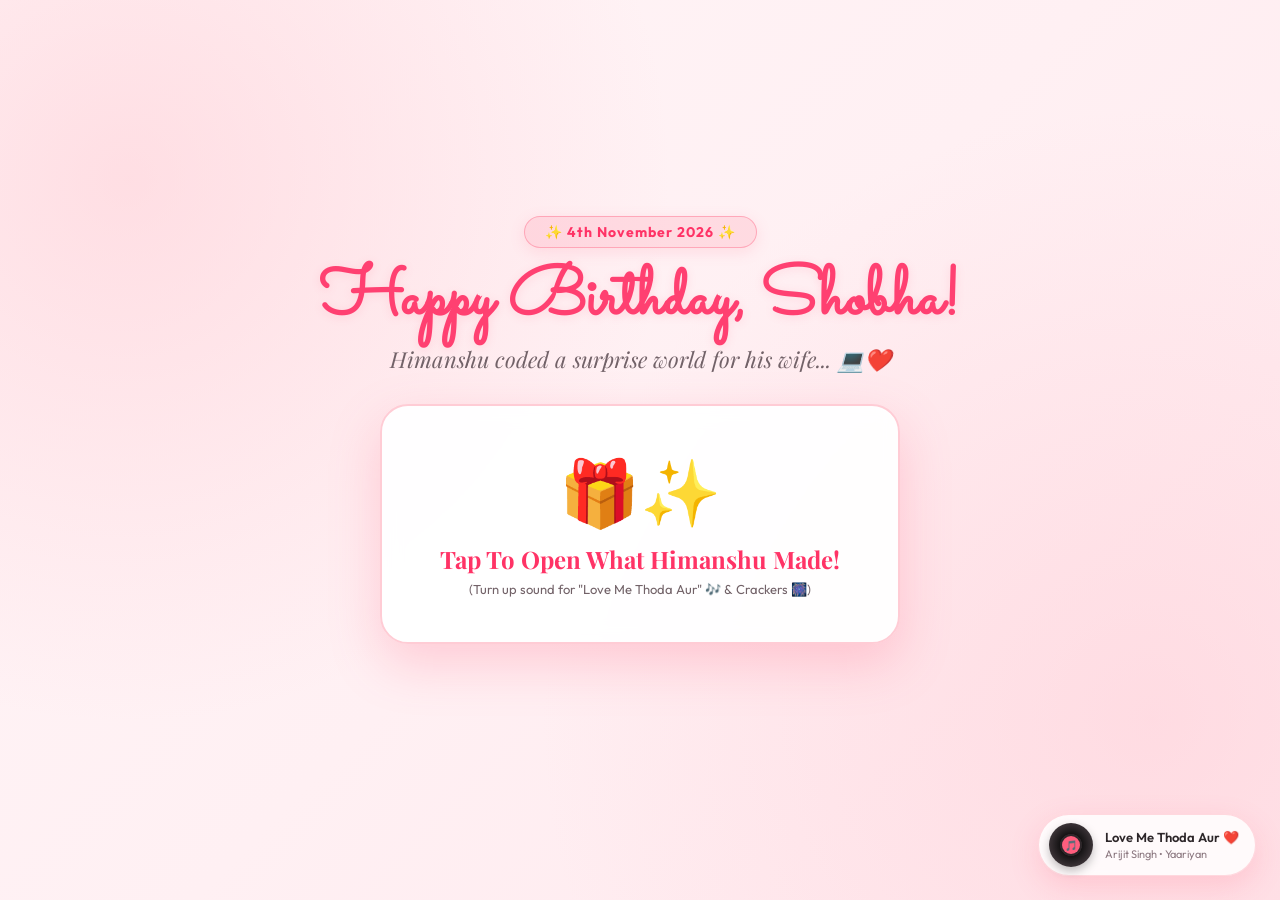
==== commit d0715d6b: "fix(date): update birthday date to 4th November 2026 across all files" ====
--- a/index.html
+++ b/index.html
@@ -3,7 +3,7 @@
 <head>
   <meta charset="UTF-8">
   <meta name="viewport" content="width=device-width, initial-scale=1.0, maximum-scale=1.0, user-scalable=no">
-  <title>Happy Birthday Shobha 🎂💖 | 3rd November 2026</title>
+  <title>Happy Birthday Shobha 🎂💖 | 4th November 2026</title>
   <link rel="stylesheet" href="assets/css/shared.css">
   <link rel="stylesheet" href="assets/css/storybook.css">
   <link rel="stylesheet" href="assets/css/vinyl.css">
@@ -17,7 +17,7 @@
 
     <!-- STEP 0: Direct 1-Click Launch & Cracker Blast -->
     <div class="story-step active" id="step-0">
-      <div class="date-badge">✨ 3rd November 2026 ✨</div>
+      <div class="date-badge">✨ 4th November 2026 ✨</div>
       <h1 class="romantic-title">Happy Birthday, Shobha!</h1>
       <p class="romantic-subtitle">Himanshu coded a surprise world for his wife... 💻❤️</p>
 
@@ -50,11 +50,11 @@
       </div>
     </div>
 
-    <!-- STEP 2: Growing Heart & Love Meter (3 Quick Taps, BIG Cracker Payoffs) -->
+    <!-- STEP 2: Growing Heart & Love Meter (Tap Once -> Auto-Surges to Finale!) -->
     <div class="story-step" id="step-2">
       <div class="date-badge">✨ Himanshu's Love Machine ✨</div>
-      <h1 class="romantic-title">How Much Does He Love You?</h1>
-      <p class="romantic-subtitle">Tap the heart to pump up the love meter! ❤️</p>
+      <h1 class="romantic-title">Measuring His Love...</h1>
+      <p class="romantic-subtitle">Tap the heart to start the pump! ❤️</p>
 
       <div class="heart-pump-stage">
         <div class="growing-heart-wrapper">
@@ -69,16 +69,16 @@
         </div>
         <div class="meter-level-text" id="meter-level-text">Himanshu's Love: 100%</div>
         <div class="meter-reason-box" id="meter-reason-box">
-          "Tap the heart to pump up the love!"
-        </div>
-      </div>
-    </div>
-
-    <!-- STEP 3: Grand Celebration Finale (All Visual, Pure Fun, Zero Reading Clutter) -->
+          "Tap the heart to start!"
+        </div>
+      </div>
+    </div>
+
+    <!-- STEP 3: Grand Celebration Finale (All 4 Photos, Cake & Pure Love) -->
     <div class="story-step" id="step-3">
-      <div class="date-badge">✨ 3rd November 2026 • The Grand Celebration ✨</div>
+      <div class="date-badge">✨ 4th November 2026 • The Grand Celebration ✨</div>
       <h1 class="romantic-title">Happy Birthday, My Queen Shobha 🎂</h1>
-      <p class="romantic-subtitle">To My Beautiful Wife — You are my greatest blessing ❤️</p>
+      <p class="romantic-subtitle">To My Beautiful Wife — You are my greatest blessing and my forever home ❤️</p>
 
       <!-- 1. The 3D Birthday Cake -->
       <div class="cake-container" style="margin: 25px auto;">
@@ -126,7 +126,7 @@
         </div>
       </div>
 
-      <!-- 2. Hanging Fairy Light Clothesline (Their Photos!) -->
+      <!-- 2. Glowing Fairy Lights Wire -->
       <div class="fairy-lights-wire" style="margin-top: 25px;">
         <svg class="wire-svg" viewBox="0 0 900 60" preserveAspectRatio="none">
           <path d="M 0 10 Q 225 35 450 20 Q 675 35 900 10" stroke="rgba(255, 234, 167, 0.5)" stroke-width="2" fill="none"/>
@@ -144,71 +144,104 @@
         </div>
       </div>
 
-      <div class="polaroids-container" style="margin-top: 10px;">
-        <!-- Polaroid 1 -->
-        <div class="polaroid-card">
-          <div class="polaroid-inner">
-            <div class="polaroid-front">
-              <div class="polaroid-tape"></div>
-              <div class="polaroid-img-wrapper">
-                <img src="assets/photos/photo1.jpeg" alt="Our Special Memory 1">
-              </div>
-              <div class="polaroid-caption">My Sunshine & Daily Smile 🌸</div>
-              <div class="flip-hint">Tap to flip ↺</div>
-            </div>
-            <div class="polaroid-back">
-              <h4>To My Dearest Wife ❤️</h4>
-              <p>"Your smile lights up my entire world every day. I am so blessed to call you my wife."</p>
-              <div class="flip-hint">Tap to flip back ↻</div>
-            </div>
-          </div>
-        </div>
-
-        <!-- Polaroid 2 -->
-        <div class="polaroid-card">
-          <div class="polaroid-inner">
-            <div class="polaroid-front">
-              <div class="polaroid-tape"></div>
-              <div class="polaroid-img-wrapper">
-                <img src="assets/photos/photo2.jpeg" alt="Our Special Memory 2">
-              </div>
-              <div class="polaroid-caption">My Wife Shobha — Forever Mine 💍✨</div>
-              <div class="flip-hint">Tap to flip ↺</div>
-            </div>
-            <div class="polaroid-back">
+      <!-- 3. All 4 Photos Showcase (Polaroid Grid with 3D Flip) -->
+      <h3 style="font-family: 'Playfair Display', serif; color: #ff3366; font-size: 24px; margin-top: 15px;">
+        Our Precious Moments 📷✨
+      </h3>
+      <p style="font-size: 13px; color: #726268; margin-bottom: 20px;">(Tap each picture to read my heart)</p>
+
+      <div class="photos-grid-4">
+        <!-- Photo 1 -->
+        <div class="polaroid-item-wrap">
+          <div class="polaroid-card-4">
+            <div class="polaroid-front-4">
+              <img src="assets/photos/photo1.jpeg" alt="Memory 1">
+              <div class="polaroid-caption-4">The smile that stole my heart 🌸</div>
+            </div>
+            <div class="polaroid-back-4">
+              <h4>My Sunshine ❤️</h4>
+              <p>"Your smile lights up my entire world every single day. Being your husband is my greatest pride."</p>
+            </div>
+          </div>
+        </div>
+
+        <!-- Photo 2 -->
+        <div class="polaroid-item-wrap">
+          <div class="polaroid-card-4">
+            <div class="polaroid-front-4">
+              <img src="assets/photos/photo2.jpeg" alt="Memory 2">
+              <div class="polaroid-caption-4">My peace & forever home 💍</div>
+            </div>
+            <div class="polaroid-back-4">
               <h4>My Sacred Promise 💍</h4>
-              <p>"I promise to hold your hand, make you laugh, and love you more with every passing day."</p>
-              <div class="flip-hint">Tap to flip back ↻</div>
-            </div>
-          </div>
-        </div>
-      </div>
-
-      <!-- 3. Scratch-Off Surprise Card -->
-      <div class="scratch-section" style="margin-top: 35px; width: 100%;">
-        <h3 style="font-family: 'Playfair Display', serif; color: #ff8da1; font-size: 21px;">
-          Scratch To Reveal Himanshu's Message ✨
-        </h3>
-        <p style="font-size: 13px; color: #9f8c95; margin-top: 4px;">
-          Scratch off the golden layer with your finger or mouse!
-        </p>
-
-        <div class="scratch-canvas-container" style="margin: 20px auto;">
-          <div class="scratch-secret-message">
-            <h3>Forever Yours, Shobha 💍</h3>
-            <p>"Happy Birthday to my beautiful wife Shobha! You have my whole heart forever & always ❤️"</p>
-          </div>
-          <canvas id="scratch-canvas-finale"></canvas>
-        </div>
-      </div>
-
-      <!-- 4. Crackers Cannon & Kisses Buttons -->
+              <p>"With you, every day feels like heaven. I promise to cherish and love you through every lifetime."</p>
+            </div>
+          </div>
+        </div>
+
+        <!-- Photo 3 -->
+        <div class="polaroid-item-wrap">
+          <div class="polaroid-card-4">
+            <div class="polaroid-front-4">
+              <img src="assets/photos/photo3.jpeg" alt="Memory 3">
+              <div class="polaroid-caption-4">Every laugh with you is magic ✨</div>
+            </div>
+            <div class="polaroid-back-4">
+              <h4>My Happiness 🥰</h4>
+              <p>"No one makes me laugh like you do. Thank you for making my life so incredibly colorful and full of love."</p>
+            </div>
+          </div>
+        </div>
+
+        <!-- Photo 4 -->
+        <div class="polaroid-item-wrap">
+          <div class="polaroid-card-4">
+            <div class="polaroid-front-4">
+              <img src="assets/photos/photo4.jpeg" alt="Memory 4">
+              <div class="polaroid-caption-4">To my wife Shobha — forever yours 💖</div>
+            </div>
+            <div class="polaroid-back-4">
+              <h4>Forever & Always ♾️</h4>
+              <p>"You are my once-in-a-lifetime soulmate. I will stand by you, hold your hand, and love you unconditionally."</p>
+            </div>
+          </div>
+        </div>
+
+        <!-- Photo 5 -->
+        <div class="polaroid-item-wrap">
+          <div class="polaroid-card-4">
+            <div class="polaroid-front-4">
+              <img src="assets/photos/photo5.jpeg" alt="Memory 5">
+              <div class="polaroid-caption-4">The queen of my heart 👑❤️</div>
+            </div>
+            <div class="polaroid-back-4">
+              <h4>My Queen Shobha 👑</h4>
+              <p>"Every single glance at you reminds me how blessed I am. You have my heart for eternity."</p>
+            </div>
+          </div>
+        </div>
+      </div>
+
+      <!-- 4. Himanshu's Royal Love Tribute Card (Ending With Pure Love) -->
+      <div class="royal-love-card">
+        <div class="royal-header">To My Dearest Wife Shobha ❤️</div>
+        <div class="royal-text">
+          On this special day, 4th November 2026, the universe gave me the greatest treasure of my life—you.
+          <br><br>
+          You are the anchor in my storms, the laughter in my heart, and the beauty in every sunrise. Being able to call you my wife is the greatest blessing I will ever know.
+          <br><br>
+          I promise to always protect your gentle smile, hold your hand through every journey, and love you more and more with each passing breath.
+        </div>
+        <div class="royal-sign">Forever & Always Yours,<br>Himanshu ❤️</div>
+      </div>
+
+      <!-- 5. Crackers Cannon & Love Button -->
       <div class="crackers-action-card">
         <h3 style="font-family: 'Playfair Display', serif; color: #ff3366; font-size: 20px;">
-          Burst Crackers & Fireworks! 🎆🎇
+          Celebrate Shobha's Birthday With Fireworks! 🎆🎇
         </h3>
         <p style="font-size: 13px; color: #726268; margin-top: 4px; margin-bottom: 16px;">
-          Crackers are bursting in the sky for you! Tap below to blast more!
+          The sky is bursting for you! Tap below to launch a grand salvo of crackers!
         </p>
         <button class="btn-romantic" id="btn-burst-more-crackers">
           Blast More Crackers 🎆✨
@@ -217,12 +250,12 @@
 
       <div style="margin-top: 20px;">
         <button class="btn-romantic" id="btn-finale-kisses" style="background: linear-gradient(135deg, #e91e63, #ff4081);">
-          Send Him A Kiss Back 💋
+          💖 Send Him All My Love 💋
         </button>
       </div>
 
       <p style="margin-top: 35px; font-size: 13px; color: #a39299; font-family: 'Playfair Display', serif; font-style: italic;">
-        Crafted with infinite love by Himanshu for his wife Shobha • 3rd November 2026
+        Crafted with infinite love by Himanshu for his wife Shobha • 4th November 2026
       </p>
 
     </div>
--- a/assets/css/master_story.css
+++ b/assets/css/master_story.css
@@ -1,7 +1,7 @@
 /* Master Playful Story CSS */
 
 .story-container {
-  max-width: 840px;
+  max-width: 920px;
   margin: 0 auto;
   padding: 60px 20px 100px;
   min-height: 100vh;
@@ -154,7 +154,7 @@
   height: 110px;
   fill: #ff3366;
   filter: drop-shadow(0 0 15px rgba(255, 51, 102, 0.6));
-  transition: transform 0.3s cubic-bezier(0.175, 0.885, 0.32, 1.275), filter 0.3s;
+  transition: transform 0.4s cubic-bezier(0.175, 0.885, 0.32, 1.275), filter 0.4s;
 }
 
 .g-heart-svg.pumping {
@@ -200,45 +200,137 @@
   padding: 0 20px;
 }
 
-/* Scene 3: Forbidden Button */
-.forbidden-box {
+/* 4-Photo Polaroid Grid */
+.photos-grid-4 {
+  display: grid;
+  grid-template-columns: repeat(auto-fit, minmax(200px, 1fr));
+  gap: 24px;
+  width: 100%;
+  margin: 25px 0 40px;
+}
+
+.polaroid-item-wrap {
+  perspective: 1000px;
+  cursor: pointer;
+  transition: transform 0.3s;
+}
+
+.polaroid-item-wrap:hover {
+  transform: translateY(-6px) scale(1.03);
+}
+
+.polaroid-card-4 {
   background: white;
+  border-radius: 8px;
+  padding: 12px 12px 20px;
+  box-shadow: 0 12px 30px rgba(0, 0, 0, 0.12);
+  border: 1px solid #f2e2e6;
+  position: relative;
+  transition: transform 0.8s cubic-bezier(0.175, 0.885, 0.32, 1.275);
+  transform-style: preserve-3d;
+}
+
+.polaroid-item-wrap.flipped .polaroid-card-4 {
+  transform: rotateY(180deg);
+}
+
+.polaroid-front-4, .polaroid-back-4 {
+  backface-visibility: hidden;
+  width: 100%;
+}
+
+.polaroid-front-4 img {
+  width: 100%;
+  height: 240px;
+  object-fit: cover;
+  border-radius: 4px;
+}
+
+.polaroid-caption-4 {
+  font-family: 'Caveat', cursive;
+  font-size: 18px;
+  color: #2d2629;
+  margin-top: 10px;
+  text-align: center;
+}
+
+.polaroid-back-4 {
+  position: absolute;
+  top: 0;
+  left: 0;
+  height: 100%;
+  background: #fffdf9;
+  padding: 25px 15px;
+  border-radius: 8px;
+  transform: rotateY(180deg);
+  display: flex;
+  flex-direction: column;
+  justify-content: center;
+  align-items: center;
+  text-align: center;
+  box-sizing: border-box;
+}
+
+.polaroid-back-4 h4 {
+  font-family: 'Playfair Display', serif;
+  color: #ff3366;
+  font-size: 16px;
+  margin-bottom: 8px;
+}
+
+.polaroid-back-4 p {
+  font-family: 'Caveat', cursive;
+  font-size: 19px;
+  color: #382c31;
+  line-height: 1.4;
+}
+
+/* Himanshu's Royal Love Card */
+.royal-love-card {
+  background: #fffdf8;
+  border: 2px solid #ffccd5;
   border-radius: 24px;
-  padding: 40px 25px;
+  padding: 40px 30px;
   box-shadow: 0 15px 45px rgba(255, 94, 126, 0.2);
-  border: 2px dashed #ff4d6d;
-  max-width: 500px;
-  width: 100%;
+  max-width: 650px;
   margin: 30px auto;
-}
-
-.btn-forbidden {
-  background: linear-gradient(135deg, #ff1744, #d50000);
-  color: white;
-  border: none;
-  padding: 16px 36px;
-  border-radius: 50px;
-  font-size: 17px;
-  font-weight: 800;
-  cursor: pointer;
-  box-shadow: 0 8px 25px rgba(213, 0, 0, 0.4);
-  transition: all 0.25s;
-  letter-spacing: 0.5px;
-}
-
-.btn-forbidden:hover {
-  transform: scale(1.06);
-  box-shadow: 0 12px 30px rgba(213, 0, 0, 0.5);
-}
-
-/* Grand Finale Layout */
-.finale-section {
-  width: 100%;
-  margin-top: 35px;
-}
-
-.cake-box-finale {
-  margin: 30px auto;
+  position: relative;
+  text-align: left;
+}
+
+.royal-love-card::before {
+  content: '💍';
+  position: absolute;
+  top: -20px;
+  left: calc(50% - 20px);
+  font-size: 28px;
+  background: white;
+  border-radius: 50%;
+  padding: 4px;
+  box-shadow: 0 4px 12px rgba(0,0,0,0.1);
+}
+
+.royal-header {
+  font-family: 'Playfair Display', serif;
+  font-size: 22px;
+  color: #ff3366;
+  margin-bottom: 15px;
+  text-align: center;
+}
+
+.royal-text {
+  font-family: 'Caveat', cursive;
+  font-size: 23px;
+  color: #382c31;
+  line-height: 1.7;
+}
+
+.royal-sign {
+  font-family: 'Sacramento', cursive;
+  font-size: 34px;
+  color: #ff3366;
+  text-align: right;
+  margin-top: 20px;
 }
 
 /* Fireworks Cannon Banner */
@@ -248,8 +340,7 @@
   border: 1px solid rgba(255, 117, 140, 0.35);
   border-radius: 20px;
   padding: 22px;
-  margin: 35px auto 20px;
+  margin: 30px auto 15px;
   max-width: 540px;
   box-shadow: var(--shadow-md);
 }
-
